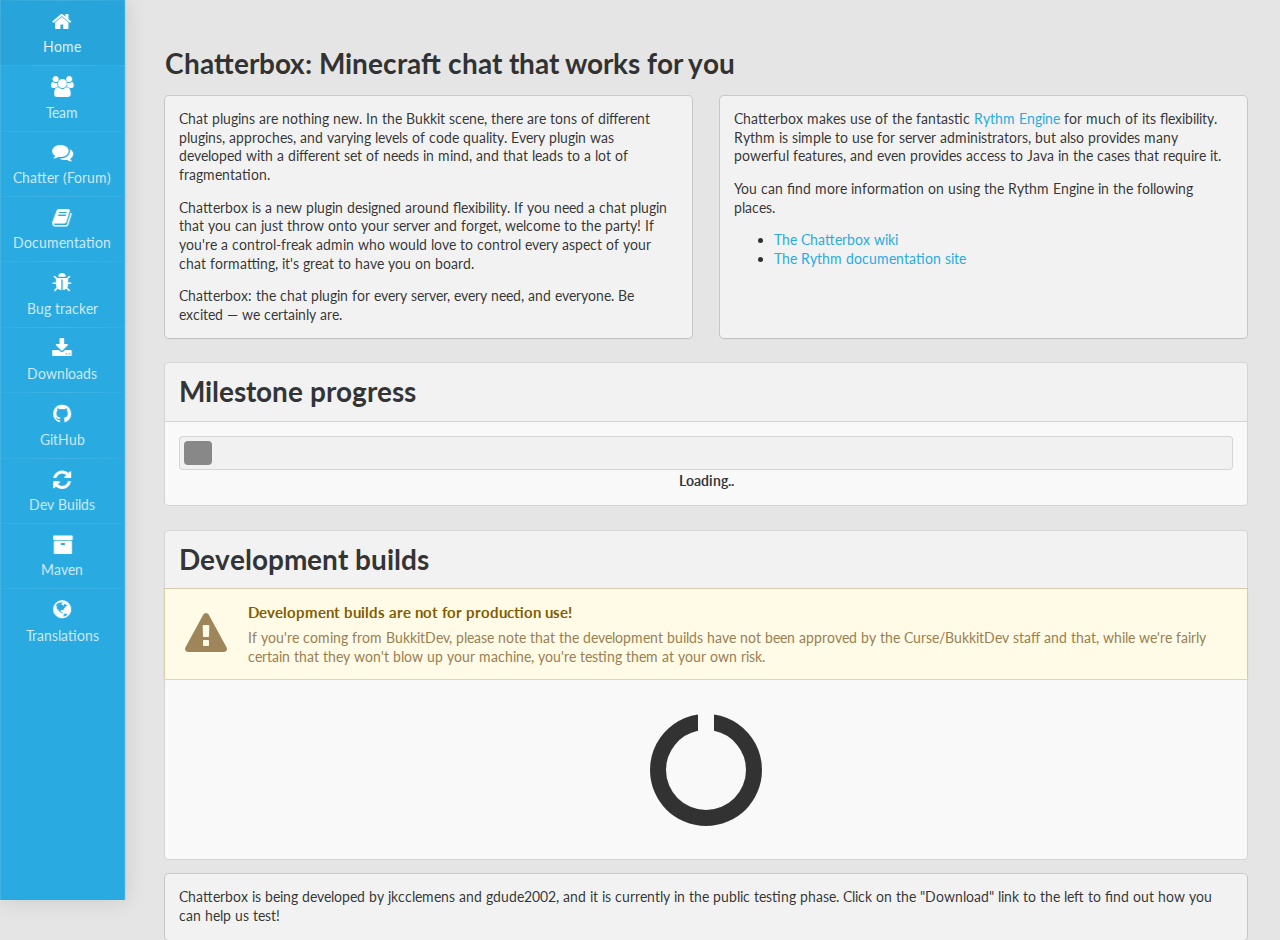
==== index.html @ cf35640a "Initial commit" ====
<!DOCTYPE html>
<html>
<head>
    <title>Chatterbox: Minecraft chat that works for you</title>
    <meta charset="utf-8">
    <meta name="viewport" content="width=device-width, initial-scale=1, maximum-scale=1">

    <link rel="stylesheet" href="/semantic.min.css">

    <style>
        .four-em-col {
            width: 4em;
        }

        .one-em-col {
            width: 1em;
        }

        i.icon {
            margin: 0 !important;
        }

        .wrapper {
            padding-top: 45px;
            margin-right: 33px;
            margin-left: 165px;
            margin-bottom: 25px;
        }

        #builds-table {
            display: none;
            margin: 0;
            padding: 0;
            border: 0 !important;
        }

        #dev-builds {
            padding: 0 !important;
        }

        #builds-error {
            display: none;
        }

        #button {
            display: none !important;
        }

        body.pushable {
            background: #e5e5e5 !important;
        }

        .pushable>.pusher {
            position: fixed !important;
        }

        #close-item {
            display: none;
        }

        #loading-icon {
            margin: auto !important;
            display: block;
            margin-top: 0.3em !important;
            margin-bottom: 0.3em !important;
        }

        .inner-loader {
            margin: auto !important;
            display: block;
            margin-top: 0.3em !important;
            margin-bottom: 0.3em !important;
        }

        @media (max-width: 1024px) {
            #button {
                display: inline-block !important;
            }

            .wrapper {
                padding-top: 10px;
                margin-left: 15px !important;
                margin-right: 15px !important;
                margin-bottom: 15px !important;
            }

            #close-item {
                display: block;
            }
        }

        #button {
            z-index: 0;
        }
    </style>
</head>
<body class="pushable">

<div class="ui modal" id="download-modal">
    <i class="close icon"></i>
    <div class="header">
        No stable downloads available
    </div>
    <div class="content">
        <div class="description">
            <p> Chatterbox is in the early testing phase right now. We welcome all testers, but please note that the plugin
                does not yet have a stable release.
            </p>

            <p>
                The best way for you to help us is to test one of the development builds, and report any issues you have
                to the <a href="https://github.com/Chatterbox/Chatterbox/issues">issue tracker on GitHub</a>. You can also
                <a href="https://webchat.esper.net/?channels=#chatterbox">join us on IRC</a> to discuss the plugin, or have a
                chat with the team.
            </p>
        </div>
    </div>
</div>

<div class="ui left vertical inverted blue labeled icon pusher sidebar menu" id="sidebar">
    <a class="item" id="close-item">
        Close menu
    </a>
    <a class="active item" href="/">
        <i class="home icon"></i>
        Home
    </a>
    <a class="item" href="/team/">
        <i class="users icon"></i>
        Team
    </a>
    <a class="item" href="https://chatter.chatterbox.works">
        <i class="comments icon"></i>
        Chatter (Forum)
    </a>
    <a class="item" href="https://github.com/Chatterbox/Chatterbox/wiki">
        <i class="book icon"></i>
        Documentation
    </a>
    <a class="item" href="https://github.com/Chatterbox/Chatterbox/issues">
        <i class="bug icon"></i>
        Bug tracker
    </a>
    <a class="item" href="#" data-position="right" id="downloads-item">
        <i class="download icon"></i>
        Downloads
    </a>
    <a class="item" href="https://github.com/Chatterbox">
        <i class="github icon"></i>
        GitHub
    </a>
    <a class="item" href="http://bamboo.gserv.me/browse/CHAT-PLUG">
        <i class="refresh icon"></i>
        Dev Builds
    </a>
    <a class="item" href="https://af.chatterbox.works/artifactory/chatterbox/">
        <i class="archive icon"></i>
        Maven
    </a>
    <a class="item" href="https://webtranslateit.com/en/projects/11623-Chatterbox">
        <i class="world icon"></i>
        Translations
    </a>
</div>

<button class="ui right attached blue button" id="button">
    <i class="content icon"></i>
    Menu
</button>

<div class="ui content wrapper">
    <h1>Chatterbox: Minecraft chat that works for you</h1>

    <div class="ui equal height stackable grid">
        <div class="stretched row">
            <div class="eight wide column">
                <div class="ui segment">
                    <p> Chat plugins are nothing new. In the Bukkit scene, there are tons of
                        different plugins, approches, and varying levels of code quality. Every plugin
                        was developed with a different set of needs in mind, and that leads to a lot
                        of fragmentation.
                    </p>
                    <p> Chatterbox is a new plugin designed around flexibility. If you need a chat plugin
                        that you can just throw onto your server and forget, welcome to the party! If you're
                        a control-freak admin who would love to control every aspect of your chat formatting,
                        it's great to have you on board.
                    </p>
                    <p> Chatterbox: the chat plugin for every server, every need, and everyone. Be excited &mdash; we
                        certainly are.
                    </p>
                </div>
            </div>

            <div class="eight wide column">
                <div class="ui segment">
                    <p> Chatterbox makes use of the fantastic <a href="http://rythmengine.org/">Rythm Engine</a> for
                        much of its flexibility. Rythm is simple to use for server administrators, but also provides
                        many powerful features, and even provides access to Java in the cases that require it.
                    </p>
                    <p>
                        You can find more information on using the Rythm Engine in the following places.
                    </p>

                    <ul>
                        <li><a href="https://github.com/jkcclemens/Chatterbox/wiki/Rythm">The Chatterbox wiki</a></li>
                        <li><a href="http://rythmengine.org/">The Rythm documentation site</a></li>
                    </ul>
                </div>
            </div>
        </div>
    </div>

    <h1 class="ui top attached header">Milestone progress</h1>

    <div class="ui bottom attached secondary segment">
        <div class="ui indicating progress" id="progress">
            <div class="bar">
                <div class="progress"></div>
            </div>
            <div class="label">Loading..</div>
        </div>
    </div>

    <h1 class="ui top attached header">Development builds</h1>

    <div class="ui attached icon warning message">
        <i class="ui warning sign icon"></i>
        <div class="content">
            <div class="header">
                Development builds are not for production use!
            </div>
            <p>
                If you're coming from BukkitDev, please note that the development builds have not been approved by the
                Curse/BukkitDev staff and that, while we're fairly certain that they won't blow up your machine, you're
                testing them at your own risk.
            </p>
        </div>
    </div>

    <div class="ui bottom attached secondary segment" id="dev-builds">
        <i class="massive notched circle loading icon" id="loading-icon"></i>

        <div class="ui fitted negative message" id="builds-error">
            <div class="header">Unable to load development builds</div>
        </div>
    </div>

    <div class="ui segment">
        <p> Chatterbox is being developed by jkcclemens and gdude2002, and it is currently in the public testing phase.
            Click on the "Download" link to the left to find out how you can help us test!
        </p>
    </div>

</div>

<script src="/jquery.min.js"></script>
<script src="/semantic.min.js"></script>
<script>
    (function() {
        'use strict';

        var closed = false;
        var threshold = 1024;
        var $sidebar = $('#sidebar');
        var $window = $(window);

        function handleSizeChange() {
            if (!closed && $window.width() <= threshold) {
                $sidebar
                        .sidebar('setting', 'closable', true)
                        .sidebar('hide');
                closed = true;

            } else if (closed && $window.width() > threshold) {
                $sidebar
                        .sidebar('setting', 'closable', false)
                        .sidebar('show');
                closed = false;
            }
        }

        function pollProgress() {
            try {
                $.getJSON("https://api.github.com/repos/Chatterbox/Chatterbox/milestones",
                        function(data) {
                            var milestone = data[0];
                            var total = milestone.closed_issues + milestone.open_issues;

                            $("#progress").progress({
                                total: total,
                                value: milestone.closed_issues,
                                label: 'ratio',
                                text: {
                                    active: 'Milestone ' + milestone.title + ': In progress',
                                    success: 'Milestone ' + milestone.title + ': Complete',
                                    ratio: milestone.closed_issues + ' / ' + total
                                }
                            });
                        }
                );
            } catch(e) {

            }
        }

        $sidebar
                .sidebar('setting', 'transition', 'overlay')
                .sidebar('attach events', '#button')
                .sidebar('attach events', '#close-item', 'hide');

        if ($window.width() <= threshold) {
            $sidebar.sidebar('setting', 'closable', true);
            closed = true;
        } else {
            $sidebar.addClass("visible");
            $sidebar.sidebar('setting', 'closable', false);
            closed = false;
        }

        $window.resize(handleSizeChange);
        $window.focus(handleSizeChange);

        $("#download-modal")
            .modal({closable: true})
            .modal("attach events", "#downloads-item", "show");

        try {
            $.getJSON("https://bamboo.gserv.me/rest/api/latest/result/CHAT-PLUG.json?expand=results.result,results.result.artifacts",
                    function (data) {
                        var content = "";
                        var state;

                        content += '<table class="ui large compact unstackable celled fitted striped table" id="builds-table">';

                        content += '<thead><tr>' +
                                '<th class="four-em-col"></th>' +
                                '<th class="center aligned one-em-col"><i class="inverted circular orange help icon"></i></th>' +
                                '<th>Date (EST)</th>' +
                                '<th colspan="2">Reason</th>' +
                                '<th class="center aligned one-em-col"><i class="inverted circular orange fork icon"></i></th>' +
                                '<th class="center aligned one-em-col"><i class="inverted circular orange chevron down icon"></i></th>' +
                                '</tr></thead><tbody>';

                        $.each(data.results.result, function (i, result) {
                            if (i > 16) {
                                return;
                            }

                            state = result.state.toLowerCase();

                            content += '<tr><td class="four-em-col"> #<a href="https://bamboo.gserv.me/browse/CHAT-PLUG-' + result.number + '">' + result.number + '</a></td><td class="center aligned one-em-col">';

                            if (state == "successful") {
                                content += '<i class="inverted circular green checkmark icon" title="' + result.state + '"></i>';
                            } else if (state == "failed") {
                                content += '<i class="inverted circular red remove icon" title="' + result.state + '"></i>';
                            } else {
                                content += '<i class="inverted circular blue help icon" title="' + result.state + '"></i>';
                            }

                            content += '<td>' + result.prettyBuildCompletedTime + '</td>';

                            if (result.buildReason.indexOf("Changes") > -1) {
                                content += '<td>' + result.buildReason + '</td>';
                                content += '<td id="' + result.vcsRevisionKey + '"><i class="notched circle loading icon" class="inner-loader"></i></td>';

                                $.getJSON(
                                        "https://api.github.com/repos/Chatterbox/Chatterbox/commits/" + result.vcsRevisionKey,

                                        function(data) {
                                            console.log(data);
                                            var lines = data.commit.message.split("\n");
                                            $("#" + data.sha + " .inner-loader").hide();

                                            if (lines.length > 1) {
                                                $("#" + data.sha).html(lines[0] + ' <small><em>+ ' + (lines.length - 1) + ' lines</em></small>');
                                            } else {
                                                $("#" + data.sha).html(lines[0]);
                                            }
                                        }
                                );
                            } else {
                                content += '<td colspan="2">' + result.buildReason + '</td>';
                            }

                            content += '<td class="center aligned one-em-col">';
                            content += '<a href="https://github.com/Chatterbox/Chatterbox/commit/' + result.vcsRevisionKey + '"><i class="inverted circular blue github icon"></i></a>';

                            content += '</td><td class="center aligned one-em-col">';

                            if (result.artifacts.size > 0) {
                                content += '<a href="';
                                content += result.artifacts.artifact[0].link.href;
                                content += '"><i class="inverted circular blue download icon"></i></a>';
                            } else {
                                content += '<i class="inverted circular red download icon"></i>';
                            }

                            content += '</td></tr>';
                        });

                        content += '</tbody></table>';
                        $(content).appendTo("#dev-builds");

                        $("#loading-icon").fadeOut(300, function () {
                            $("#builds-table").fadeIn(300)
                        });
                    }
            );
        } catch(e) {
            $("<p>" + e.message + "</p>").appendTo("#builds-error");
        }

        pollProgress();
        setInterval(pollProgress, 120000);


    })();
</script>

</body>
</html>
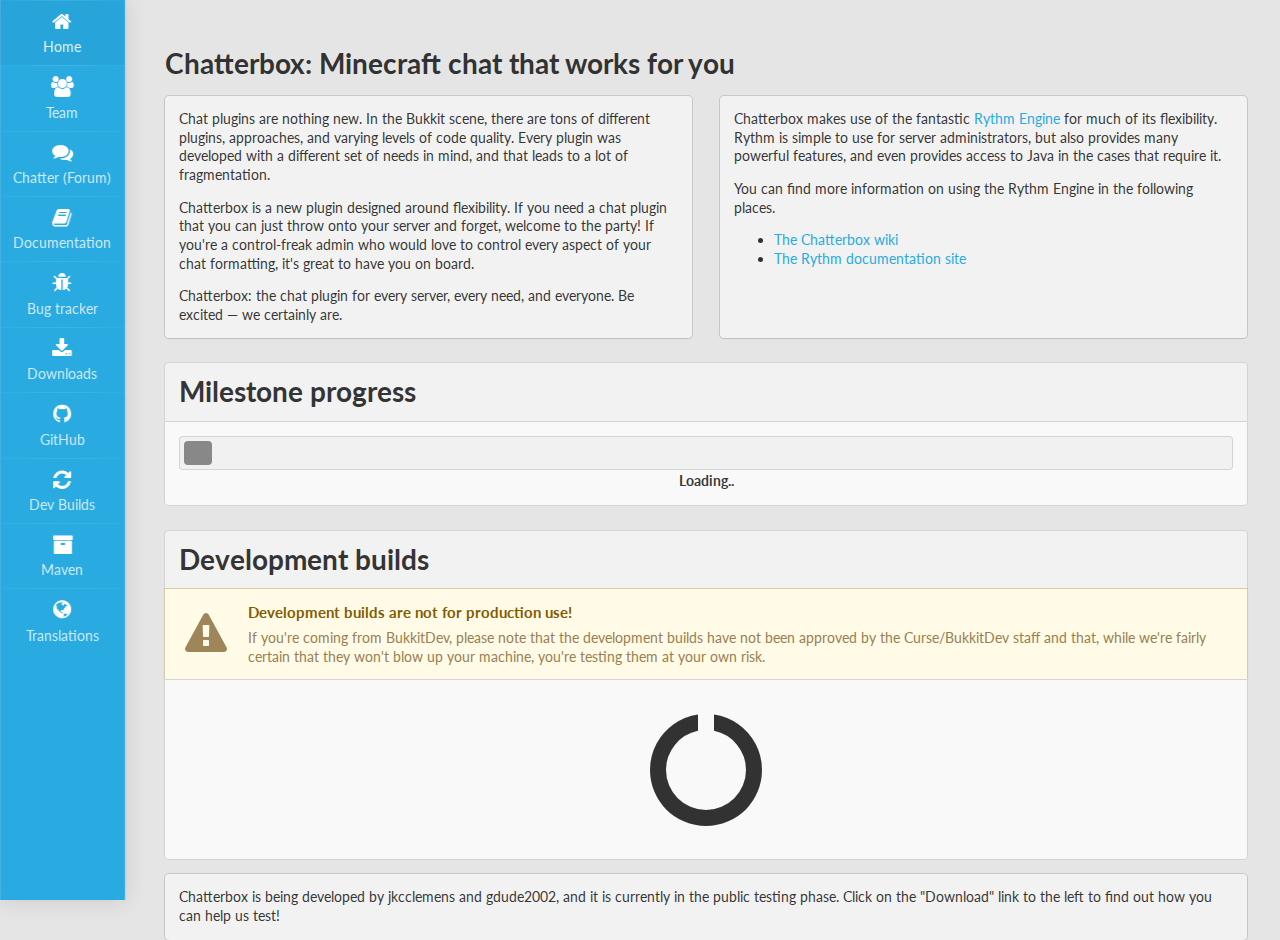
==== commit 91d3a4d2: "Fixed: So typo" ====
--- a/index.html
+++ b/index.html
@@ -157,7 +157,7 @@
         <i class="archive icon"></i>
         Maven
     </a>
-    <a class="item" href="https://webtranslateit.com/en/projects/11623-Chatterbox">
+    <a class="item" href="https://translate.chatterbox.works/">
         <i class="world icon"></i>
         Translations
     </a>
@@ -176,7 +176,7 @@
             <div class="eight wide column">
                 <div class="ui segment">
                     <p> Chat plugins are nothing new. In the Bukkit scene, there are tons of
-                        different plugins, approches, and varying levels of code quality. Every plugin
+                        different plugins, approaches, and varying levels of code quality. Every plugin
                         was developed with a different set of needs in mind, and that leads to a lot
                         of fragmentation.
                     </p>
@@ -334,11 +334,11 @@
 
                         content += '<thead><tr>' +
                                 '<th class="four-em-col"></th>' +
-                                '<th class="center aligned one-em-col"><i class="inverted circular orange help icon"></i></th>' +
+                                '<th class="center aligned one-em-col"><i class="inverted circular purple help icon"></i></th>' +
                                 '<th>Date (EST)</th>' +
                                 '<th colspan="2">Reason</th>' +
-                                '<th class="center aligned one-em-col"><i class="inverted circular orange fork icon"></i></th>' +
-                                '<th class="center aligned one-em-col"><i class="inverted circular orange chevron down icon"></i></th>' +
+                                '<th class="center aligned one-em-col"><i class="inverted circular purple fork icon"></i></th>' +
+                                '<th class="center aligned one-em-col"><i class="inverted circular purple chevron down icon"></i></th>' +
                                 '</tr></thead><tbody>';
 
                         $.each(data.results.result, function (i, result) {
@@ -419,4 +419,4 @@
 </script>
 
 </body>
-</html>+</html>
